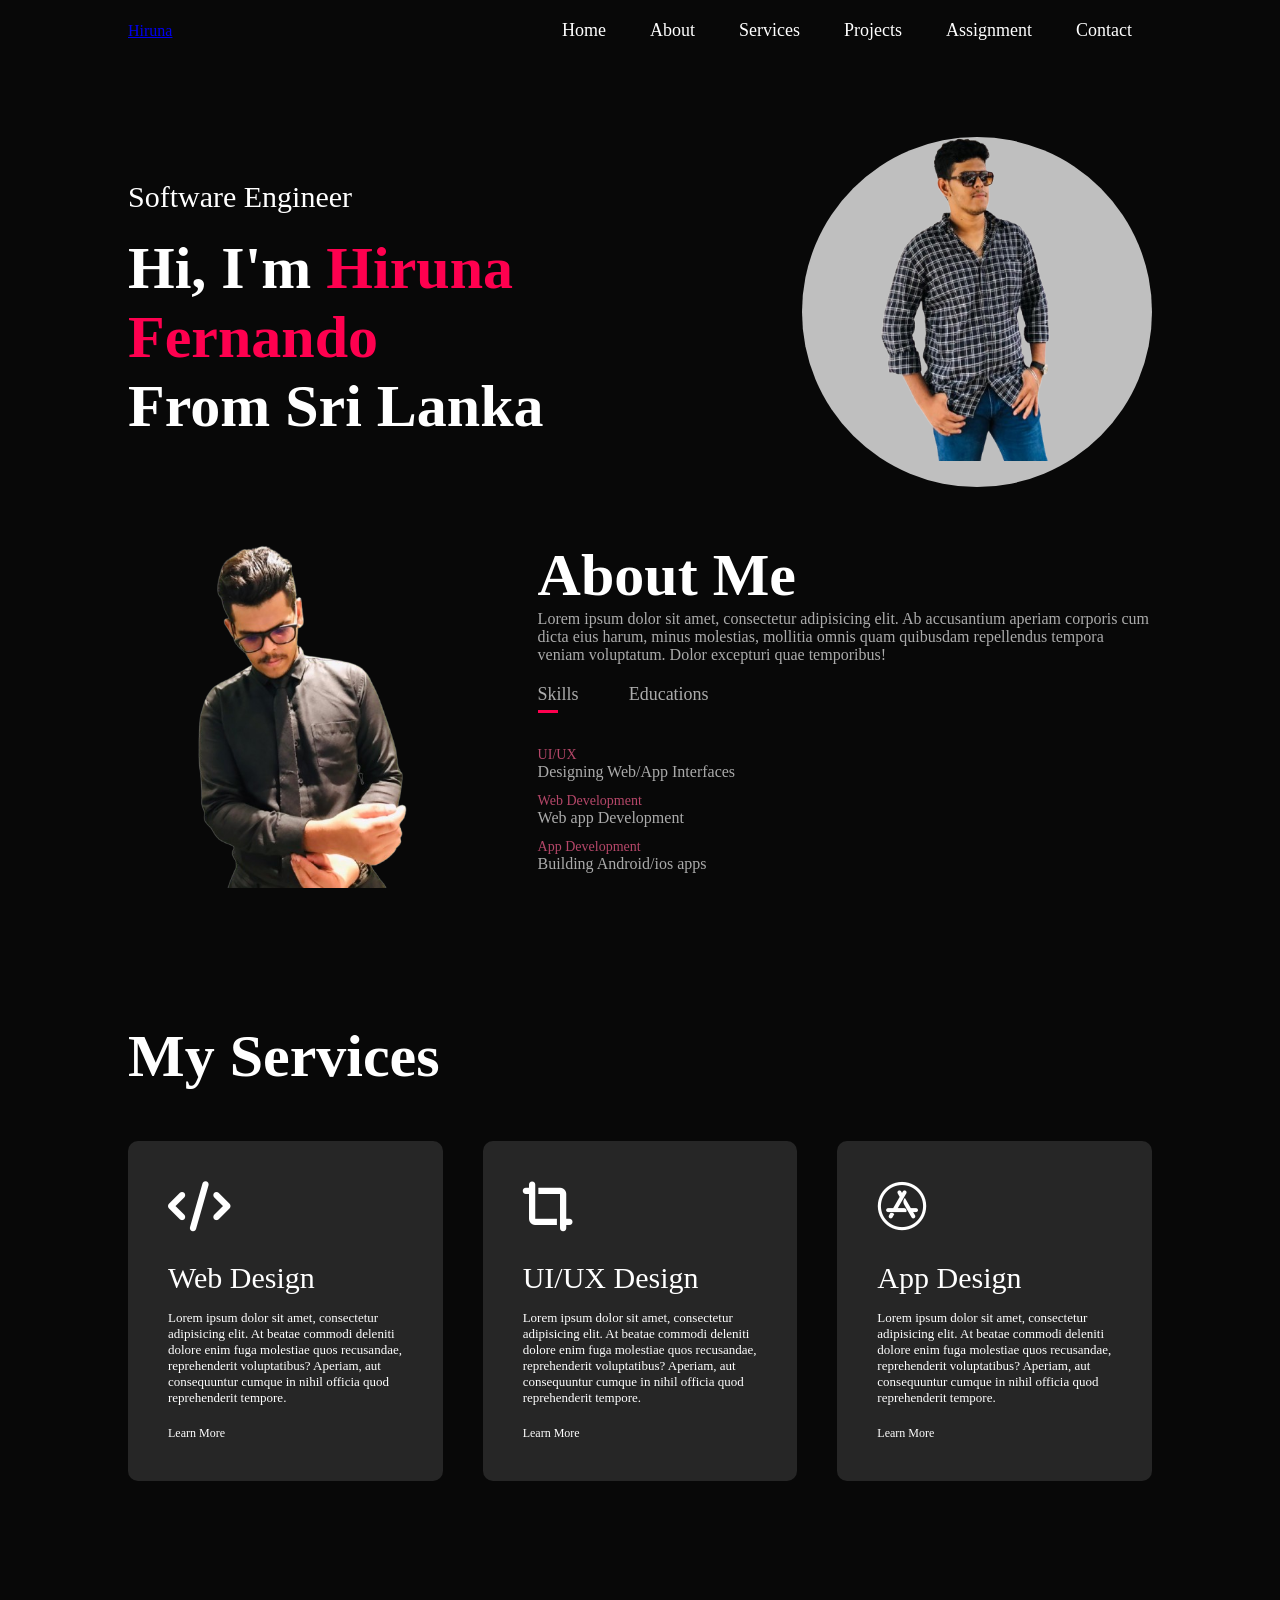
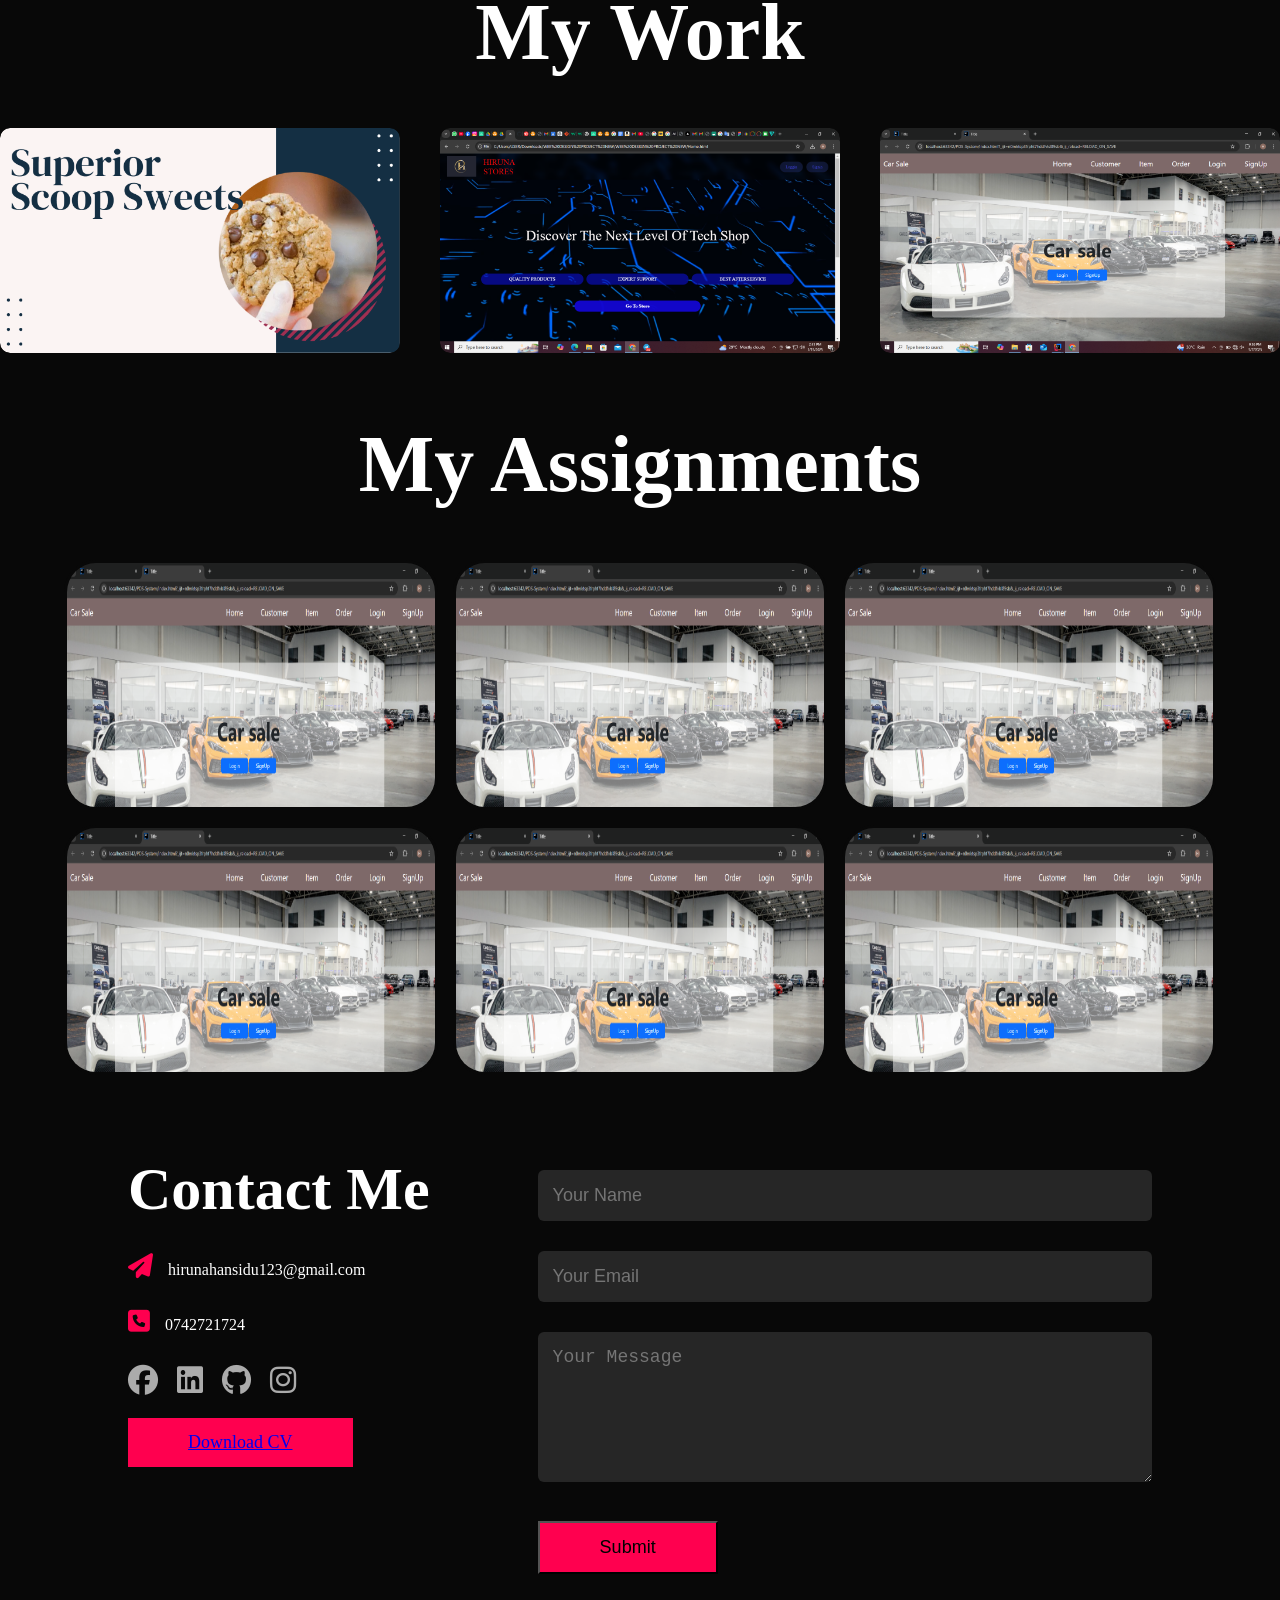
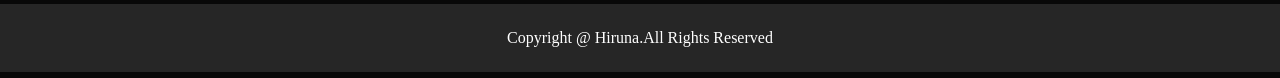
==== index/index.html @ a22409c9 "update and add new design" ====
<!DOCTYPE html>
<html lang="en">
<head>
    <meta charset="UTF-8">
    <title>Title</title>
    <link rel="stylesheet" href="../style/index.css">
    <link rel="stylesheet" href="../assest/fontawesome/css/all.css">
</head>
<body>
<div id="header">
    <div class="container">
        <nav>
            <a href="#" class="logo">Hiruna</a>
            <ul id="sidemenu">
                <li><a href="#header">Home</a></li>
                <li><a href="#about">About</a></li>
                <li><a href="#services">Services</a></li>
                <li><a href="#project">Projects</a></li>
                <li><a href="#assignment">Assignment</a></li>
                <li><a href="#contact">Contact</a></li>
                <i class="fa-solid fa-xmark" onclick="closemenu()"></i>
            </ul>
            <i class="fa-solid fa-bars" onclick="openmenu()"></i>
        </nav>
        <div class="row">
            <div class="header-col-1">
                <div class="header-text">
                    <p>Software Engineer</p>
                    <h1>Hi, I'm <span>Hiruna Fernando</span><br>From Sri Lanka</h1>
                </div>
            </div>
            <div>
                <div class="header-col-2">
                    <img src="../assest/Home%20Photo.png" alt="home">
                </div>
            </div>
        </div>

    </div>
</div>


<!--About Section-->

<div id="about">
    <div class="container">
        <div class="row">
            <div class="about-col-1">
                <img src="../assest/About%20Photo.png" alt="">
            </div>
            <div class="about-col-2">
                <h1 class="sub-title">About Me</h1>
                <p>Lorem ipsum dolor sit amet, consectetur adipisicing elit.
                    Ab accusantium aperiam corporis cum dicta eius harum,
                    minus molestias, mollitia omnis quam quibusdam repellendus tempora veniam voluptatum.
                    Dolor excepturi quae temporibus!</p>


                <div class="tab-titles">
                    <p class="tab-links active-link" onclick="opentab('skills')">Skills</p>
                    <p class="tab-links" onclick="opentab('education')">Educations</p>
                </div>
                <div class="tab-contents active-tab" id="skills">
                    <ul>
                        <li><span>UI/UX</span><br>Designing Web/App Interfaces</li>
                        <li><span>Web Development</span><br>Web app Development</li>
                        <li><span>App Development</span><br>Building Android/ios apps</li>
                    </ul>
                </div>

                <div class="tab-contents" id="education">
                    <ul>
                        <li><span>2025 - current</span><br>Studying Graduate Diploma In Software Engineering @ IJSE</li>
                        <li><span>2019</span><br>GCE O/L Examination</li>
                        <li><span>2020</span><br>GCE O/L Examination</li>
                        <li><span>2021</span><br>English course</li>
                        <li><span>2022</span><br>ICT course</li>
                    </ul>
                </div>
            </div>
        </div>
    </div>
</div>

<!------Services------>

<div id="services">
    <div class="container">
        <h1 class="sub-title">My Services</h1>
        <div class="services-list">
            <div>
                <i class="fa-solid fa-code"></i>
                <h2>Web Design</h2>
                <p>Lorem ipsum dolor sit amet, consectetur adipisicing elit.
                    At beatae commodi deleniti dolore enim fuga molestiae quos recusandae, reprehenderit voluptatibus? Aperiam, aut consequuntur cumque in nihil officia quod reprehenderit tempore.
                </p>
                <a href="#">Learn More</a>
            </div>

            <div>
                <i class="fa-solid fa-crop-simple"></i>
                <h2>UI/UX Design</h2>
                <p>Lorem ipsum dolor sit amet, consectetur adipisicing elit.
                    At beatae commodi deleniti dolore enim fuga molestiae quos recusandae, reprehenderit voluptatibus? Aperiam, aut consequuntur cumque in nihil officia quod reprehenderit tempore.
                </p>
                <a href="#">Learn More</a>
            </div>

            <div>
                <i class="fa-brands fa-app-store"></i>
                <h2>App Design</h2>
                <p>Lorem ipsum dolor sit amet, consectetur adipisicing elit.
                    At beatae commodi deleniti dolore enim fuga molestiae quos recusandae, reprehenderit voluptatibus? Aperiam, aut consequuntur cumque in nihil officia quod reprehenderit tempore.
                </p>
                <a href="#">Learn More</a>
            </div>
        </div>
    </div>
</div>

<!-----Projects----->

<div id="project">
    <div>
        <h1 class="sub-title">My Work</h1>
        <div class="work-list">
            <div class="work">
                <img src="../assest/Screenshot%20(38)%20-%20Copy.png" alt="">
                <div class="layer">
                    <h3>Social Media App</h3>
                    <p>Lorem ipsum dolor sit amet, consectetur adipisicing elit.
                        Aut ducimus nisi porro recusandae repudiandae?
                    </p>
                    <a href="#"><i class="fa-solid fa-arrow-up-right-from-square"></i></a>
                </div>
            </div>

            <div class="work">
                <img src="../assest/Screenshot%20(21).png" alt="">
                <div class="layer">
                    <h3>Social Media App</h3>
                    <p>Lorem ipsum dolor sit amet, consectetur adipisicing elit.
                        Aut ducimus nisi porro recusandae repudiandae?
                    </p>
                    <a href="#"><i class="fa-solid fa-arrow-up-right-from-square"></i></a>
                </div>
            </div>

            <div class="work">
                <img src="../assest/Screenshot%20(139).png" alt="">
                <div class="layer">
                    <h3>Social Media App</h3>
                    <p>Lorem ipsum dolor sit amet, consectetur adipisicing elit.
                        Aut ducimus nisi porro recusandae repudiandae?
                    </p>
                    <a href="#"><i class="fa-solid fa-arrow-up-right-from-square"></i></a>
                </div>
            </div>

            <!--            <div class="work">-->
            <!--                <img src="images/work 3.png" alt="">-->
            <!--                <div class="layer">-->
            <!--                    <h3>Social Media App</h3>-->
            <!--                    <p>Lorem ipsum dolor sit amet, consectetur adipisicing elit.-->
            <!--                        Aut ducimus nisi porro recusandae repudiandae?-->
            <!--                        Dolorem eligendi illo magnam nulla provident quasi quis reiciendis velit? Aperiam incidunt quaerat quis quod vel.-->
            <!--                    </p>-->
            <!--                    <a href="#"><i class="fa-solid fa-arrow-up-right-from-square"></i></a>-->
            <!--                </div>-->
            <!--            </div>-->

            <!--            <div class="work">-->
            <!--                <img src="images/work 3.png" alt="">-->
            <!--                <div class="layer">-->
            <!--                    <h3>Social Media App</h3>-->
            <!--                    <p>Lorem ipsum dolor sit amet, consectetur adipisicing elit.-->
            <!--                        Aut ducimus nisi porro recusandae repudiandae?-->
            <!--                        Dolorem eligendi illo magnam nulla provident quasi quis reiciendis velit? Aperiam incidunt quaerat quis quod vel.-->
            <!--                    </p>-->
            <!--                    <a href="#"><i class="fa-solid fa-arrow-up-right-from-square"></i></a>-->
            <!--                </div>-->
            <!--            </div>-->

            <!--            <div class="work">-->
            <!--                <img src="" alt="">-->
            <!--                <div class="layer">-->
            <!--                    <h3>Social Media App</h3>-->
            <!--                    <p>Lorem ipsum dolor sit amet, consectetur adipisicing elit.-->
            <!--                        Aut ducimus nisi porro recusandae repudiandae?-->
            <!--                        Dolorem eligendi illo magnam nulla provident quasi quis reiciendis velit? Aperiam incidunt quaerat quis quod vel.-->
            <!--                    </p>-->
            <!--                    <a href="#"><i class="fa-solid fa-arrow-up-right-from-square"></i></a>-->
            <!--                </div>-->
            <!--            </div>-->
        </div>
    </div>
</div>

<!-----Assignment----->

<section class="assignment" id="assignment">
    <h1 class="heading">My <span>Assignments</span></h1>

    <div class="assignment-container">
        <div class="box">
            <div class="img">
                <img src="../assest/Screenshot%20(139).png" alt="">
            </div>
            <div class="content">
                <h2>Assignment 01</h2>
                <a href="#">View</a>
            </div>
        </div>
        <div class="box">
            <div class="img">
                <img src="../assest/Screenshot%20(139).png" alt="">
            </div>
            <div class="content">
                <h2>Assignment 02</h2>
                <a href="#">View</a>
            </div>
        </div>
        <div class="box">
            <div class="img">
                <img src="../assest/Screenshot%20(139).png" alt="">
            </div>
            <div class="content">
                <h2>Assignment 03</h2>
                <a href="#">View</a>
            </div>
        </div>

        <div class="box">
            <div class="img">
                <img src="../assest/Screenshot%20(139).png" alt="">
            </div>
            <div class="content">
                <h2>Assignment 04</h2>
                <a href="#">View</a>
            </div>
        </div>


        <div class="box">
            <div class="img">
                <img src="../assest/Screenshot%20(139).png" alt="">
            </div>
            <div class="content">
                <h2>Assignment 05</h2>
                <a href="#">View</a>
            </div>
        </div>

        <div class="box">
            <div class="img">
                <img src="../assest/Screenshot%20(139).png" alt="">
            </div>
            <div class="content">
                <h2>Assignment 06</h2>
                <a href="#">View</a>
            </div>
        </div>
    </div>
</section>

<!-----Contact---->

<div id="contact">
    <div class="container">
        <div class="row">
            <div class="contact-left">
                <h1 class="sub-title">Contact Me</h1>
                <p><i class="fa-solid fa-paper-plane"></i>hirunahansidu123@gmail.com</p>
                <p><i class="fa-solid fa-square-phone"></i>0742721724</p>
                <div class="social-icons">
                    <a href="https://facebook.com/"><i class="fa-brands fa-facebook"></i></a>
                    <a href="https://www.linkedin.com/in/hiruna-fernando-152ba5325/"><i class="fa-brands fa-linkedin"></i></a>
                    <a href="https://github.com/Hiruna2002"><i class="fa-brands fa-github"></i></a>
                    <a href=""><i class="fa-brands fa-instagram"></i></a>
                </div>
                <a href="../assest/Blue%20Simple%20Professional%20CV%20Resume.pdf" download class="btn btn2">Download CV</a>
            </div>
            <div class="contact-right">
                <form>
                    <input type="text" name="Name" placeholder="Your Name" required>
                    <input type="email" name="Email" placeholder="Your Email" required>
                    <textarea name="Message" rows="6" placeholder="Your Message"></textarea>
                    <button type="submit" class="btn btn2">Submit</button>
                </form>
            </div>
        </div>
    </div>
    <div class="copyright">
        <p>Copyright @ Hiruna.All Rights Reserved</p>
    </div>
</div>

<script>
    var tablinks = document.getElementsByClassName("tab-links");
    var tabcontents = document.getElementsByClassName("tab-contents");

    function  opentab(tabname){
        for (tablink of tablinks){
            tablink.classList.remove("active-link");
        }
        for (tabcontent of tabcontents){
            tabcontent.classList.remove("active-tab");
        }
        event.currentTarget.classList.add("active-link");
        document.getElementById(tabname).classList.add("active-tab");

    }
</script>

<script>
    var sidemeu = document.getElementById("sidemenu");

    function openmenu(){
        sidemeu.style.right = "0";
    }

    function closemenu(){
        sidemeu.style.right = "-200px";
    }
</script>
</body>
</html>
---- style/index.css ----
*{
    margin: 0;
    padding: 0;
    box-sizing: border-box;
}

html{
    scroll-behavior: smooth;
}

body{
    background: #080808;
    color: #ffffff;
    overflow-x: hidden;
}

.container{
    padding: 10px 10%;
}

nav{
    display: flex;
    align-items: center;
    justify-content: space-between;
    flex-wrap: wrap;
}

.logo{
    width: 140px;
    cursor: pointer;
}

nav ul li{
    display: inline-block;
    list-style: none;
    margin: 10px 20px;
}

nav ul li a{
    color: white;
    text-decoration: none;
    font-size: 18px;
    cursor: pointer;
    position: relative;
}

nav ul li a::after{
    content: '';
    width: 0;
    height: 3px;
    background: #ff004f;
    position: absolute;
    left: 0;
    bottom: -6px;
    transition: 0.5s;
}

nav ul li a:hover::after{
    width: 100%;
}

.header-text{
    margin-top: 20%;
    font-size: 30px;
}

.header-text h1{
    font-size: 60px;
    margin-top: 20px;
}

.header-text h1 span{
    color: #ff004f;
}

.header-col-1{
    flex-basis: 63%;
}

.header-col-2{
    position: relative;
    top: 22%;
    width: 350px;
    height: 350px;
    background-color: rgba(255, 255, 255, 0.74);
    border-radius: 100%;
    flex-basis: 35%;
}

.header-col-2 img{
    position: relative;
    left: 8%;
    width: 90%;
    border-radius: 15px;
}


/*About Section*/

#about{
    padding: 80px 0;
    color: #ababab;
}

.row{
    display: flex;
    justify-content: space-between;
    flex-wrap: wrap;
}

.about-col-1{
    flex-basis: 35%;
}

.about-col-1 img{
    width: 80%;
    border-radius: 15px;
}

.about-col-2{
    flex-basis: 60%;
}

.sub-title{
    font-size: 60px;
    font-weight: 600;
    color: #ffffff;
}

.tab-titles{
    display: flex;
    margin: 20px 0 40px;
}

.tab-links{
    margin-right: 50px;
    font-size: 18px;
    font-weight: 500;
    cursor: pointer;
    position: relative;
}

.tab-links::after{
    content: '';
    width: 0;
    height: 3px;
    background: #ff004f;
    position: absolute;
    left: 0;
    bottom: -8px;
    transition: 0.5s;
}

.tab-links.active-link::after{
    width: 50%;
}

.tab-contents ul li{
    list-style: none;
    margin: 10px 0;
}

.tab-contents ul li span{
    color: #b54769;
    font-size: 14px;
}

.tab-contents{
    display: none;
}

.tab-contents.active-tab{
    display: block;
}

/*Services section*/

#services{
    padding: 30px 0;
}

.services-list{
    display: grid;
    grid-template-columns: repeat(auto-fit,minmax(250px,1fr));
    grid-gap: 40px;
    margin-top: 50px;
}

.services-list div{
    background: #262626;
    padding: 40px;
    font-size: 13px;
    font-weight: 300;
    border-radius: 10px;
    transition: background 0.5s, transform 0.5s;
}

.services-list div i{
    font-size: 50px;
    margin-bottom: 30px;
}

.services-list div h2{
    font-size: 30px;
    font-weight: 500;
    margin-bottom: 15px;
}

.services-list div a{
    text-decoration: none;
    color: #ffffff;
    font-size: 12px;
    margin-top: 20px;
    display: inline-block;
}

.services-list div:hover{
    background: #ff004f;
    transform: translateY(-10px);
}


/*Projects section*/

#project{
    padding: 50px 0;
}

#project h1{
    margin: 1rem;
    text-align: center;
    font-size: 5rem;
}

.work-list{
    display: grid;
    grid-template-columns: repeat(auto-fit,minmax(250px,1fr));
    grid-gap: 40px;
    margin-top: 50px;
}

.work{
    border-radius: 10px;
    position: relative;
    overflow: hidden;
}

.work img{
    width: 100%;
    border-radius: 10px;
    display: block;
    transition: transform 0.5s;
}

.layer{
    width: 100%;
    height: 0;
    background: linear-gradient(rgba(0,0,0,0.6), #ff004f);
    border-radius: 10px;
    position: absolute;
    left: 0;
    bottom: 0;
    overflow: hidden;
    display: flex;
    align-items: center;
    justify-content: center;
    flex-direction: column;
    padding: 0 40px;
    text-align: center;
    font-size: 14px;
    transition: height 0.5s;
}

.layer h3{
    font-weight: 500;
    margin-bottom: 20px;
}

.layer a{
    margin-top: 20px;
    color: #ff004f;
    text-decoration: none;
    font-size: 18px;
    line-height: 60px;
    background: #ffffff;
    width: 60px;
    height: 60px;
    border-radius: 50%;
    text-align: center;
}

.work:hover img{
    transform: scale(1.1);
}

.work:hover .layer{
    height: 100%;
}


/*Assignment section*/


.assignment h1{
    margin: 1rem;
    text-align: center;
    font-size: 5rem;
}

.assignment-container{
    width: 90%;
    margin: 50px auto 0;
    display: grid;
    grid-template-columns: repeat(3,1fr);
    justify-content: center;
    grid-gap: 15px;
    border-radius:20%;
}

.box{
    height: 250px;
    position: relative;
    overflow: hidden;
    border-radius: 2rem;
    border: .2rem solid #080808;

}


.box .img{
    position: relative;
}

.box .img img{
    width: 100%;
    height: 310px;
    transform: scale(1);
    transition: transform 1s;
}

.box:hover .img img{
    transform: scale(1.2);
}

.box .content{
    position: absolute;
    width: 100%;
    height: 100%;
    top: 5%;
    bottom: 0;
    left: 0;
    background: linear-gradient(rgba(0,0,0,0.1),#080808);
    padding: 0 4rem;
    box-sizing: border-box;
    transform: scaleX(0);
    transition: transform 0.5s;
    display: flex;
    justify-content: center;
    align-items: center;
    flex-direction: column;
    text-align: center;
}

.box:hover .content{
    transform: scaleX(1);
}

.box .content h2{
    margin: 0 auto;
    color: black;
    font-size: 3em;
    text-align: center;
}

.box .content a {
    display: inline-flex;
    justify-content: center;
    align-items: center;
    width: 9rem;
    height: 3rem;
    background: #080808;
    border-radius: 20px;
    font-size: 18px;
    font-weight: bold;
    margin: .8rem 0 3rem;
    padding: 15px;
}

/*contact section*/

#contact{
    margin-top: 70px;
}

.contact-left{
    flex-basis: 35%;
}

.contact-right{
    flex-basis: 60%;
}

.contact-left p{
    margin-top: 30px;
}

.contact-left p i{
    color: #ff004f;
    margin-right: 15px;
    font-size: 25px;
}

.social-icons{
    margin-top: 30px;
}

.social-icons a{
    text-decoration: none;
    font-size: 30px;
    margin-right: 15px;
    color: #ababab;
    display: inline-block;
    transition: transform 0.5s;
}

.social-icons a:hover{
    color: #ff004f;
    transform: translateY(-8px);
}

.btn.btn2{
    display: inline-block;
    background: #ff004f;
    padding: 14px 60px;
    font-size: 18px;
    margin-top: 20px;
    cursor: pointer;
}

.contact-right form{
    width: 100%;
}

form input, form textarea{
    width: 100%;
    border: 0;
    outline: none;
    background: #262626;
    padding: 15px;
    margin: 15px 0;
    color: #ffffff;
    font-size: 18px;
    border-radius: 6px;
}

form .btn2{
    padding: 14px 60px;
    font-size: 18px;
    margin-top: 20px;
    cursor: pointer;
    background: #ff004f;
}

/*Footer*/

.copyright{
    width: 100%;
    text-align: center;
    padding: 25px 0;
    background: #262626;
    font-weight: 300;
    margin-top: 20px;
}

nav .fa-solid{
    display: none;
}

@media only screen and (max-width: 600px) {
    /*#header{*/
    /*    background-image: url("image/backgroundimage.png");*/
    /*}*/
    .header-text{
        margin-top: 100%;
        font-size: 16px;
    }
    .header-text h1{
        font-size: 30px;
    }

    nav .fa-solid{
        display: block;
        font-size: 25px;
    }

    nav ul{
        background: #ff004f;
        position: fixed;
        top: 0;
        right: -200px;
        width: 200px;
        height: 100vh;
        padding-top: 50px;
        z-index: 2;
        transition: right 0.5s;
    }

    nav ul li{
        display: block;
        margin: 25px;
    }

    nav ul .fa-solid{
        position: absolute;
        top: 25px;
        left: 25px;
        cursor: pointer;
    }

    .sub-title{
        font-size: 40px;
    }

    .about-col-1, .about-col-2{
        flex-basis: 100%;
    }

    .about-col-1{
        margin-bottom: 30px;
    }

    .about-col-2{
        font-size: 14px;
    }

    .tab-links{
        font-size: 16px;
        margin-right: 20px;
    }

    .contact-left, .contact-right{
        flex-basis: 100%;
    }
    .copyright{
        font-size: 14px;
    }
}
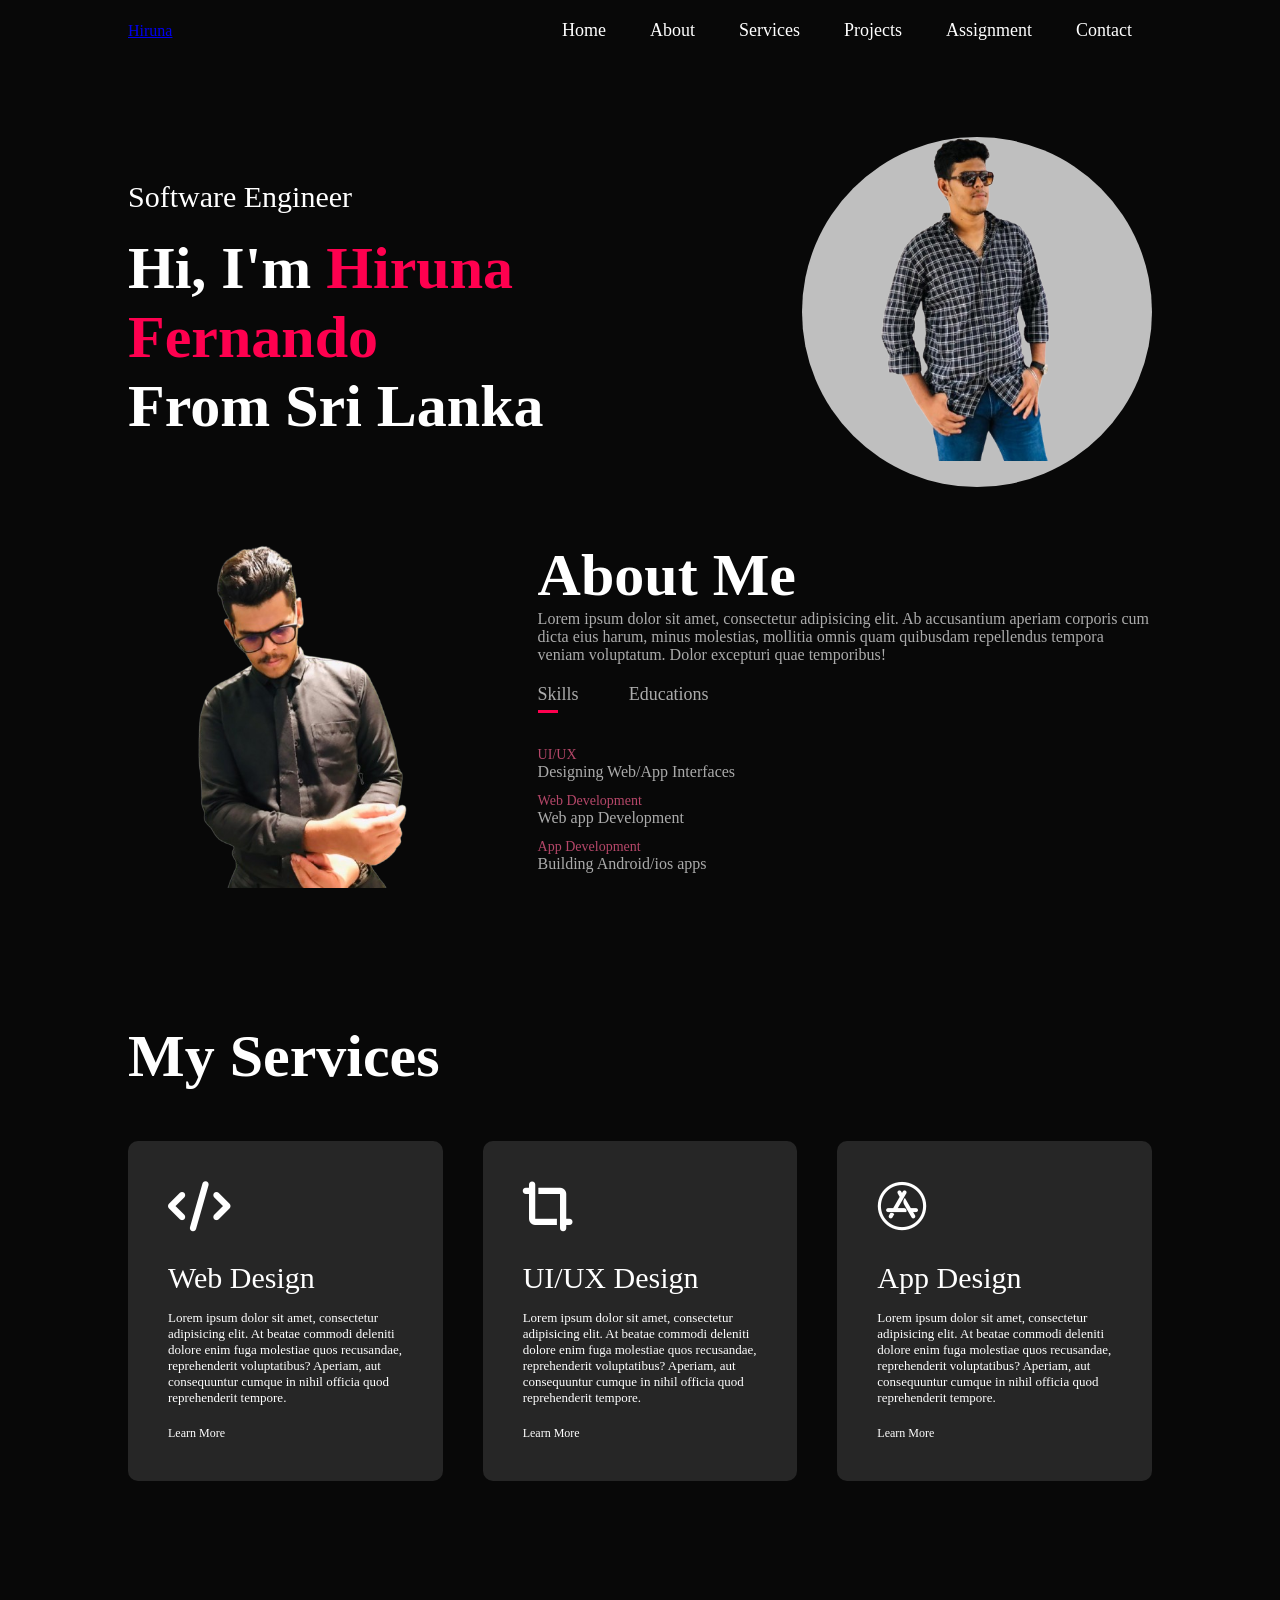
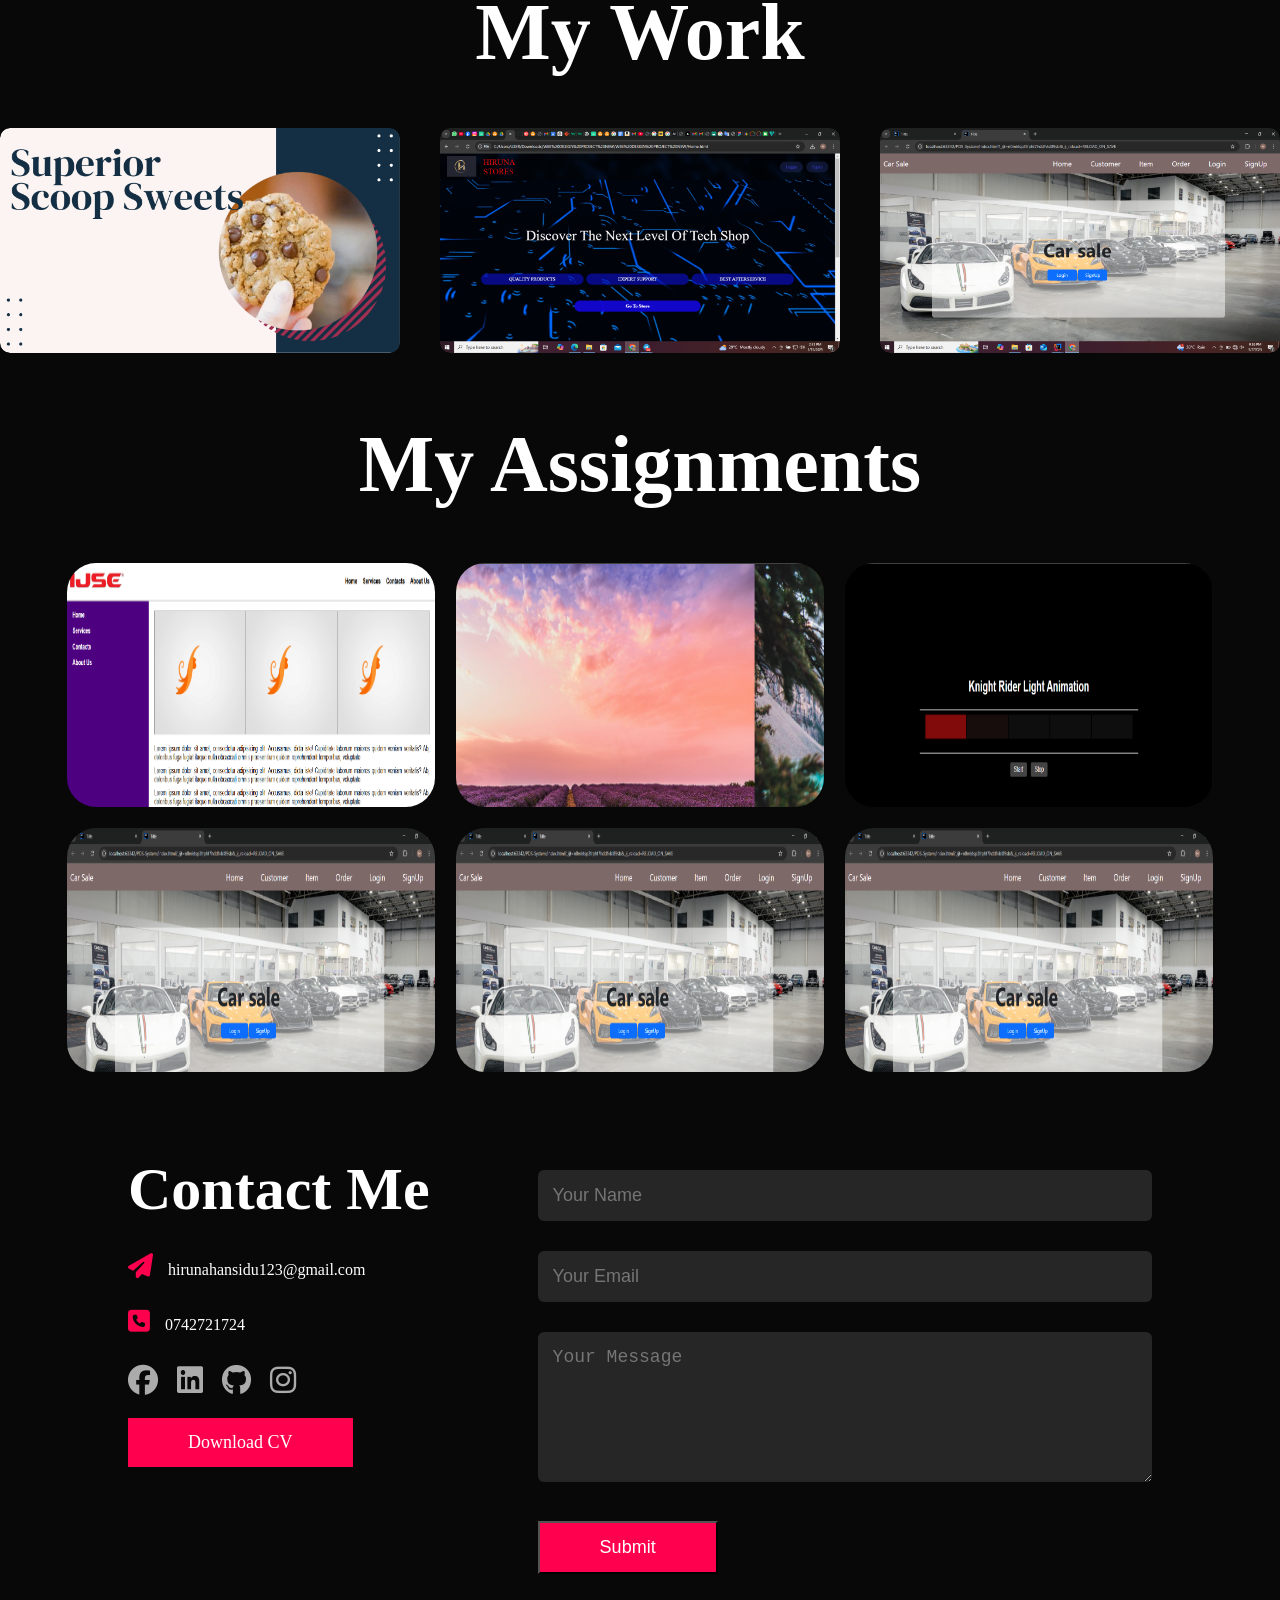
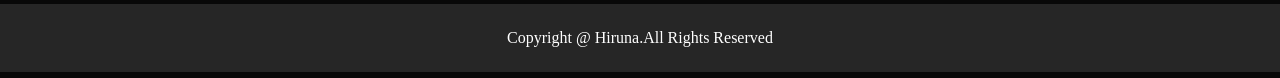
==== commit d4ec85a7: "decoration project" ====
--- a/index/index.html
+++ b/index/index.html
@@ -204,29 +204,29 @@
     <div class="assignment-container">
         <div class="box">
             <div class="img">
-                <img src="../assest/Screenshot%20(139).png" alt="">
+                <img src="../assest/Assignment%2001%20capture.PNG" alt="Assignment 01">
             </div>
             <div class="content">
                 <h2>Assignment 01</h2>
-                <a href="#">View</a>
-            </div>
-        </div>
-        <div class="box">
-            <div class="img">
-                <img src="../assest/Screenshot%20(139).png" alt="">
+                <a href="https://github.com/Hiruna2002/Assignment-03.git">View</a>
+            </div>
+        </div>
+        <div class="box">
+            <div class="img">
+                <img src="../assest/Assignment%2004%20capture.PNG" alt="Assignment 04">
             </div>
             <div class="content">
                 <h2>Assignment 02</h2>
-                <a href="#">View</a>
-            </div>
-        </div>
-        <div class="box">
-            <div class="img">
-                <img src="../assest/Screenshot%20(139).png" alt="">
-            </div>
-            <div class="content">
-                <h2>Assignment 03</h2>
-                <a href="#">View</a>
+                <a href="https://github.com/Hiruna2002/Internet-Technology-Assignment-04.git">View</a>
+            </div>
+        </div>
+        <div class="box">
+            <div class="img">
+                <img src="../assest/knight%20rider%20light%20animation.PNG" alt="Knight Rider Light">
+            </div>
+            <div class="content">
+                <h2 class="assignment-03-text-edit">Assignment 03</h2>
+                <a href="https://github.com/Hiruna2002/Assignment-09-Final.git">View</a>
             </div>
         </div>
 
--- a/style/index.css
+++ b/style/index.css
@@ -386,6 +386,10 @@
     padding: 15px;
 }
 
+.assignment-03-text-edit{
+    background-color: white;
+}
+
 /*contact section*/
 
 #contact{
@@ -435,6 +439,8 @@
     font-size: 18px;
     margin-top: 20px;
     cursor: pointer;
+    text-decoration: none;
+    color: white;
 }
 
 .contact-right form{
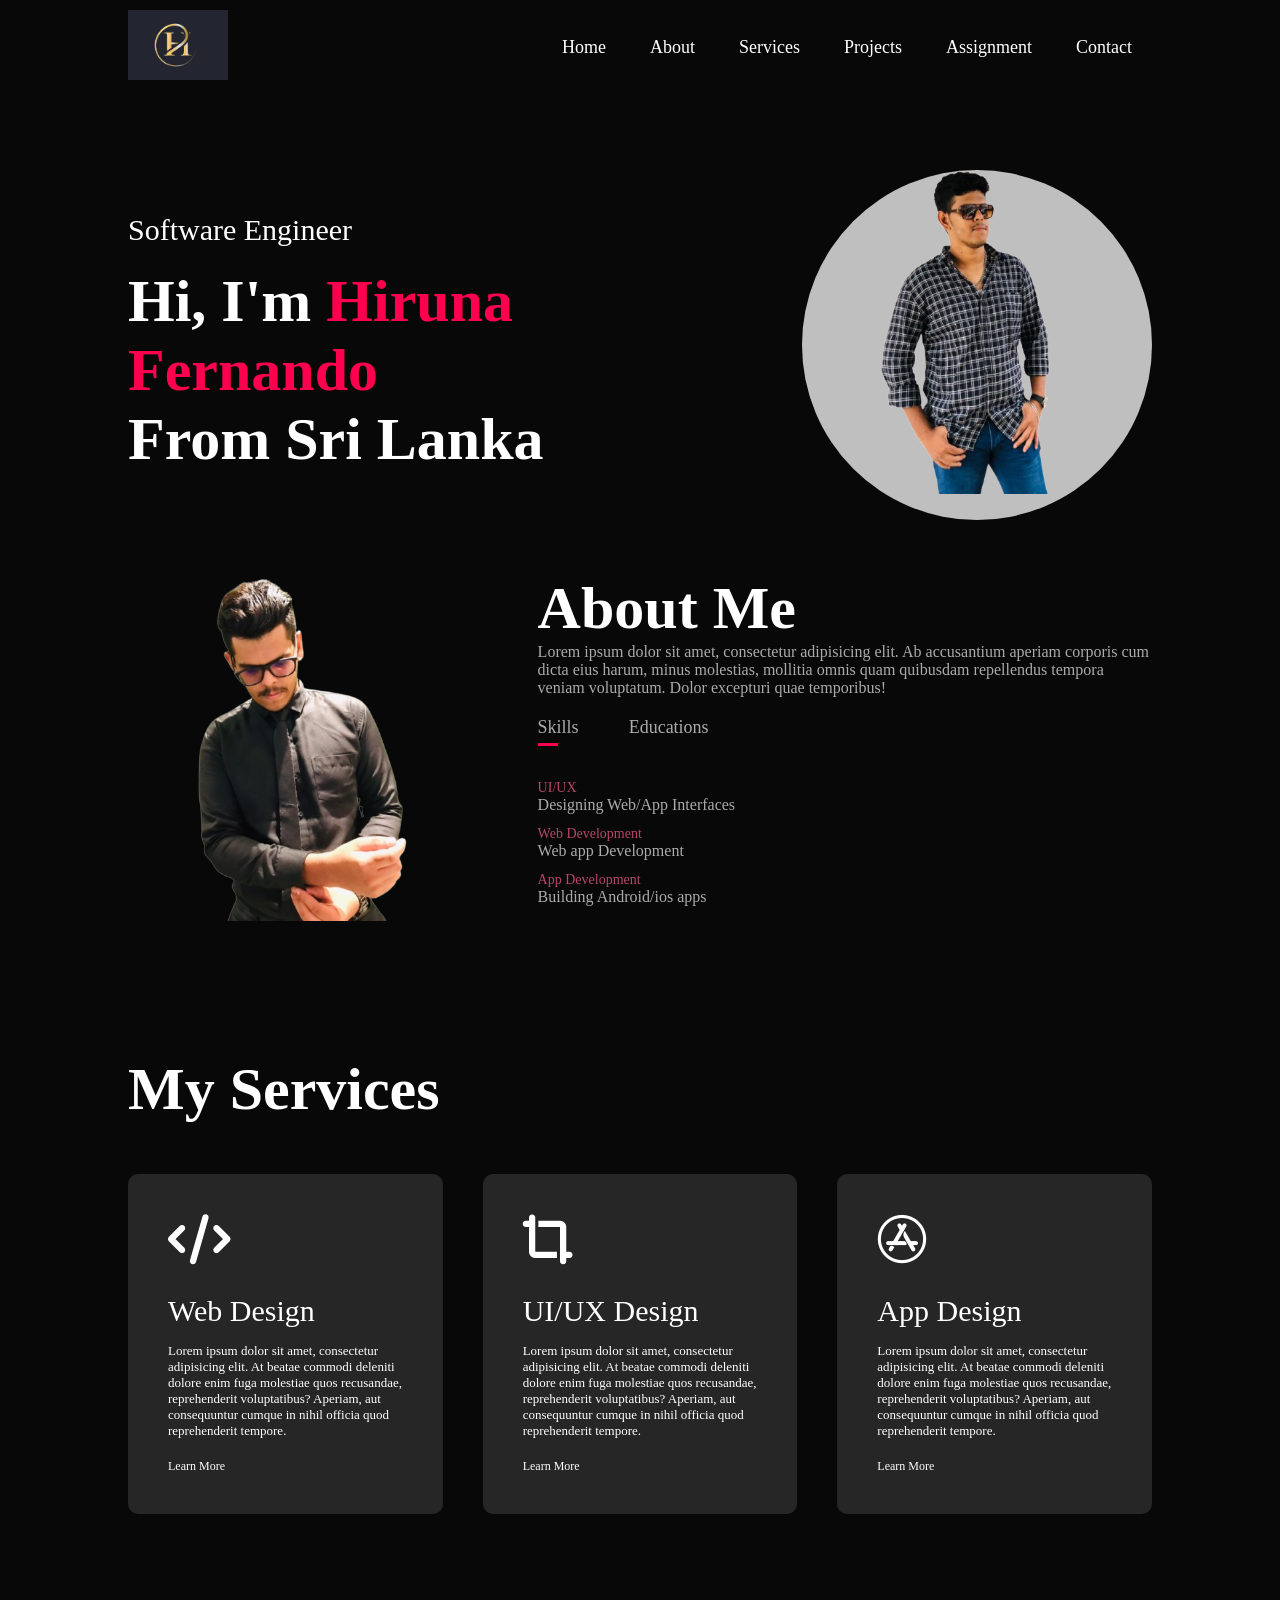
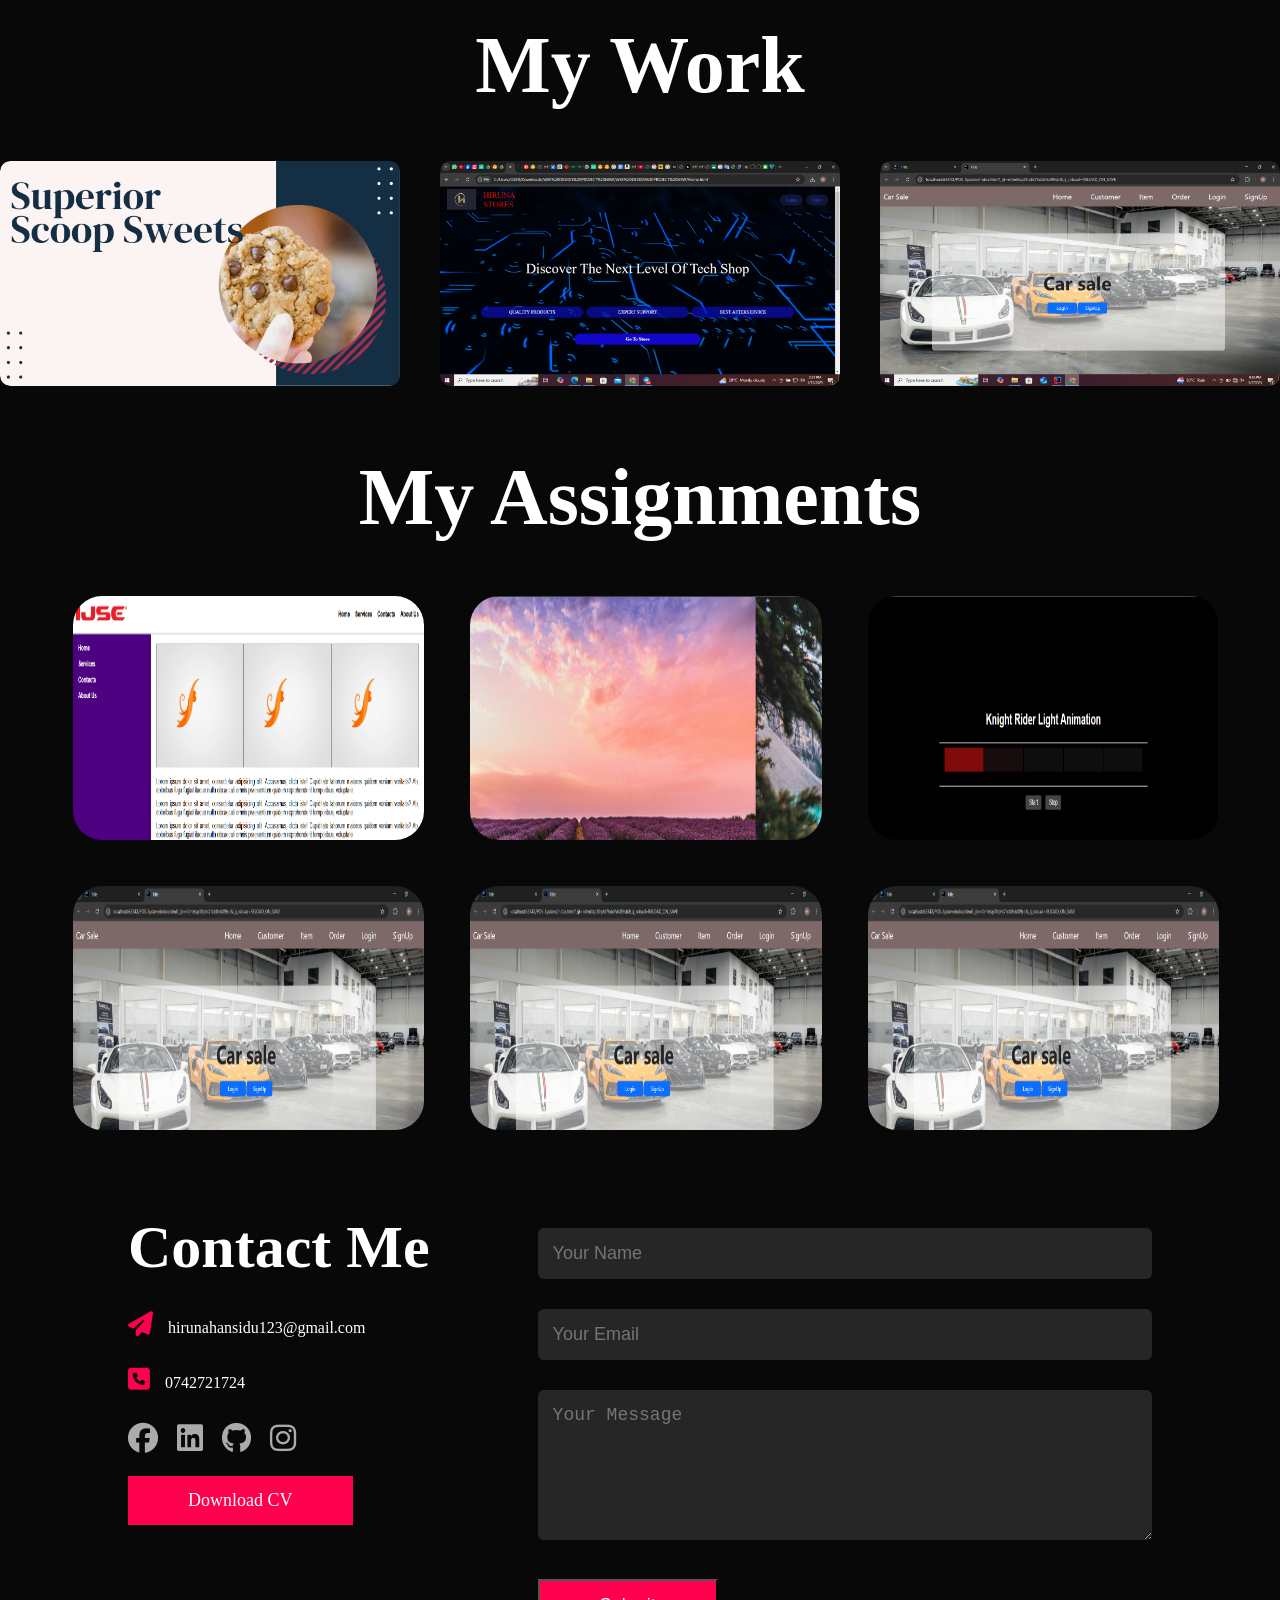
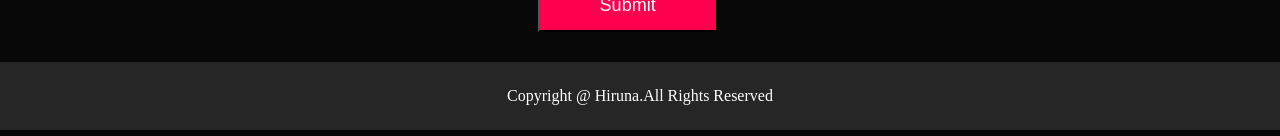
==== commit 7e4ac22c: "edit responsive 1 and added" ====
--- a/index/index.html
+++ b/index/index.html
@@ -7,10 +7,11 @@
     <link rel="stylesheet" href="../assest/fontawesome/css/all.css">
 </head>
 <body>
+
 <div id="header">
     <div class="container">
         <nav>
-            <a href="#" class="logo">Hiruna</a>
+            <a href="#" ><img src="../assest/H%20Logo.jpg"class="logo"></a>
             <ul id="sidemenu">
                 <li><a href="#header">Home</a></li>
                 <li><a href="#about">About</a></li>
@@ -39,7 +40,6 @@
     </div>
 </div>
 
-
 <!--About Section-->
 
 <div id="about">
--- a/style/index.css
+++ b/style/index.css
@@ -26,7 +26,7 @@
 }
 
 .logo{
-    width: 140px;
+    width: 100px;
     cursor: pointer;
 }
 
@@ -309,15 +309,23 @@
 
 .assignment-container{
     width: 90%;
-    margin: 50px auto 0;
+    /*margin: 50px auto 0;*/
     display: grid;
-    grid-template-columns: repeat(3,1fr);
+    grid-template-columns: repeat(auto-fit,minmax(350px,1fr));
+    /*grid-template-columns: repeat(3,1fr);*/
     justify-content: center;
-    grid-gap: 15px;
+    grid-gap: 40px;
     border-radius:20%;
+    margin-top: 50px;
+    margin-left: 70px;
 }
 
 .box{
+    /*display: grid;*/
+    /*grid-template-columns: repeat(auto-fit,minmax(250px,1fr));*/
+    /*grid-gap: 40px;*/
+    /*margin-top: 50px;*/
+
     height: 250px;
     position: relative;
     overflow: hidden;
@@ -325,7 +333,6 @@
     border: .2rem solid #080808;
 
 }
-
 
 .box .img{
     position: relative;
@@ -482,18 +489,7 @@
     display: none;
 }
 
-@media only screen and (max-width: 600px) {
-    /*#header{*/
-    /*    background-image: url("image/backgroundimage.png");*/
-    /*}*/
-    .header-text{
-        margin-top: 100%;
-        font-size: 16px;
-    }
-    .header-text h1{
-        font-size: 30px;
-    }
-
+@media all and (max-width: 425px) {
     nav .fa-solid{
         display: block;
         font-size: 25px;
@@ -512,8 +508,7 @@
     }
 
     nav ul li{
-        display: block;
-        margin: 25px;
+        display: none;
     }
 
     nav ul .fa-solid{
@@ -523,12 +518,103 @@
         cursor: pointer;
     }
 
+    .header-text{
+        margin-top: 30%;
+        font-size: 15px;
+    }
+
+    .header-text h1{
+        font-size: 25px;
+    }
+}
+
+@media all and (max-width: 768px){
+
+    .header-text{
+        margin-top: 30%;
+        font-size: 20px;
+    }
+
+    .header-text h1{
+        font-size: 35px;
+    }
+
+    nav .fa-solid{
+        display: block;
+        font-size: 25px;
+    }
+
+    nav ul{
+        background: #ff004f;
+        position: fixed;
+        top: 0;
+        right: -200px;
+        width: 200px;
+        height: 100vh;
+        padding-top: 50px;
+        z-index: 2;
+        transition: right 0.5s;
+    }
+
+    nav ul li{
+        display: none;
+        /*margin: 25px;*/
+    }
+
+    nav ul .fa-solid{
+        position: absolute;
+        top: 25px;
+        left: 25px;
+        cursor: pointer;
+    }
+
+    .header-col-1{
+        flex-basis: 65%;
+    }
+
+    .header-col-2{
+        position: relative;
+        left: 10%;
+        top: 30%;
+        width: 200px;
+        height: 200px;
+        background-color: rgba(255, 255, 255, 0.74);
+        border-radius: 100%;
+        flex-basis: 35%;
+    }
+
+    .header-col-2 img{
+        position: relative;
+        left: 8%;
+        width: 90%;
+        border-radius: 15px;
+    }
+
     .sub-title{
-        font-size: 40px;
-    }
-
-    .about-col-1, .about-col-2{
-        flex-basis: 100%;
+        font-size: 35px;
+    }
+
+    /*********************************************************/
+    .services-list div{
+        display: grid;
+        grid-template-columns: repeat(auto-fit,minmax(300px,1fr));
+    }
+    /*********************************************************/
+
+    .assignment h1{
+        font-size: 35px;
+    }
+
+    #project h1{
+        font-size: 35px;
+    }
+
+    .about-col-1{
+        flex-basis: 30%
+    }
+
+    .about-col-2{
+        flex-basis: 70%;
     }
 
     .about-col-1{
@@ -547,7 +633,61 @@
     .contact-left, .contact-right{
         flex-basis: 100%;
     }
+
     .copyright{
         font-size: 14px;
     }
+
+    .assignment-container{
+        display: grid;
+        grid-template-columns: repeat(auto-fit,minmax(200px,1fr));
+        margin-left: 40px;
+    }
+
+    .assignment-container h2{
+        position: relative;
+        left: -30px;
+    }
+
+    .work-list{
+        margin-left: 50px;
+        margin-right: 50px;
+    }
+}
+
+@media all and (max-width: 1024px){
+
+    .assignment-container{
+        margin-left: 50px;
+    }
+
+    nav .fa-solid{
+        display: block;
+        font-size: 25px;
+    }
+
+    .header-col-1{
+        flex-basis: 55%;
+    }
+
+    .header-col-2{
+        position: relative;
+        top: 8%;
+        width: 290px;
+        height: 290px;
+        background-color: rgba(255, 255, 255, 0.74);
+        border-radius: 100%;
+        flex-basis: 45%;
+    }
+
+    .header-text h1{
+        font-size: 41px;
+    }
+
+    .header-col-2 img{
+        position: relative;
+        left: 8%;
+        width: 90%;
+        border-radius: 15px;
+    }
 }
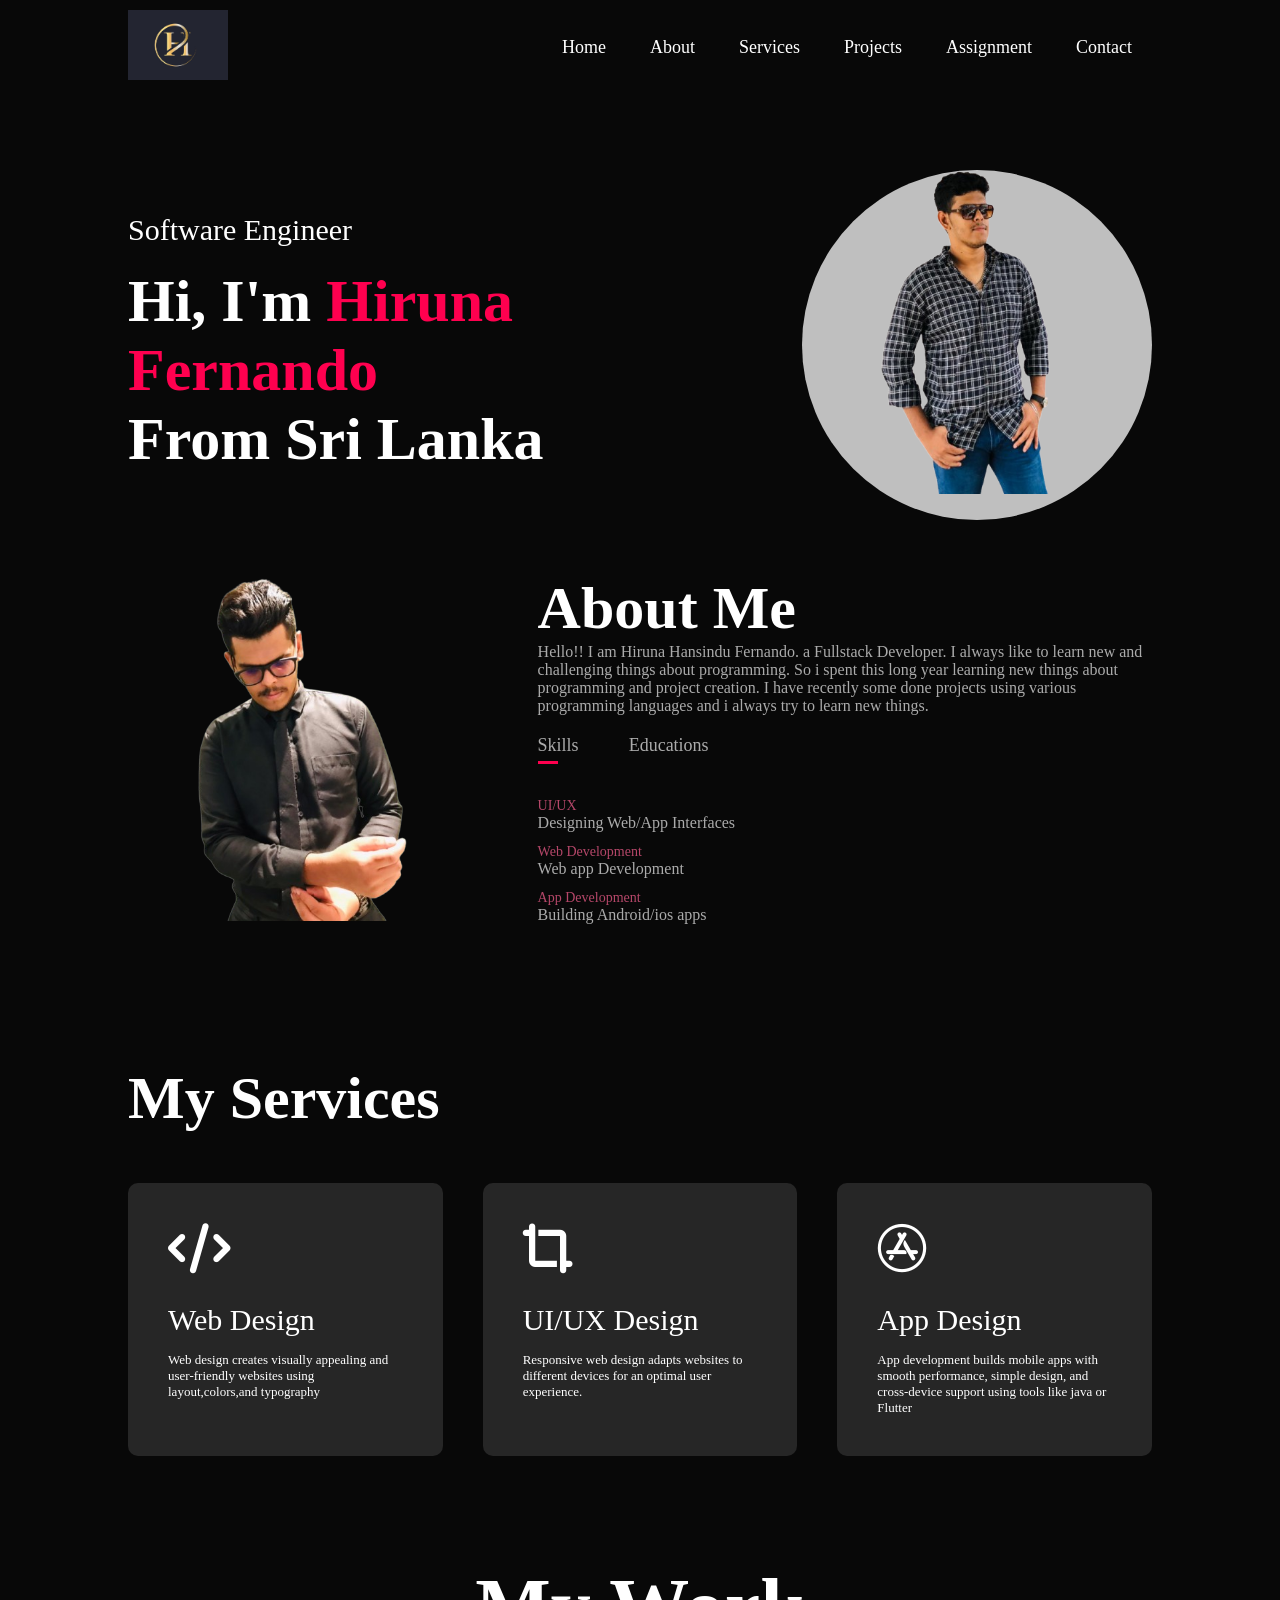
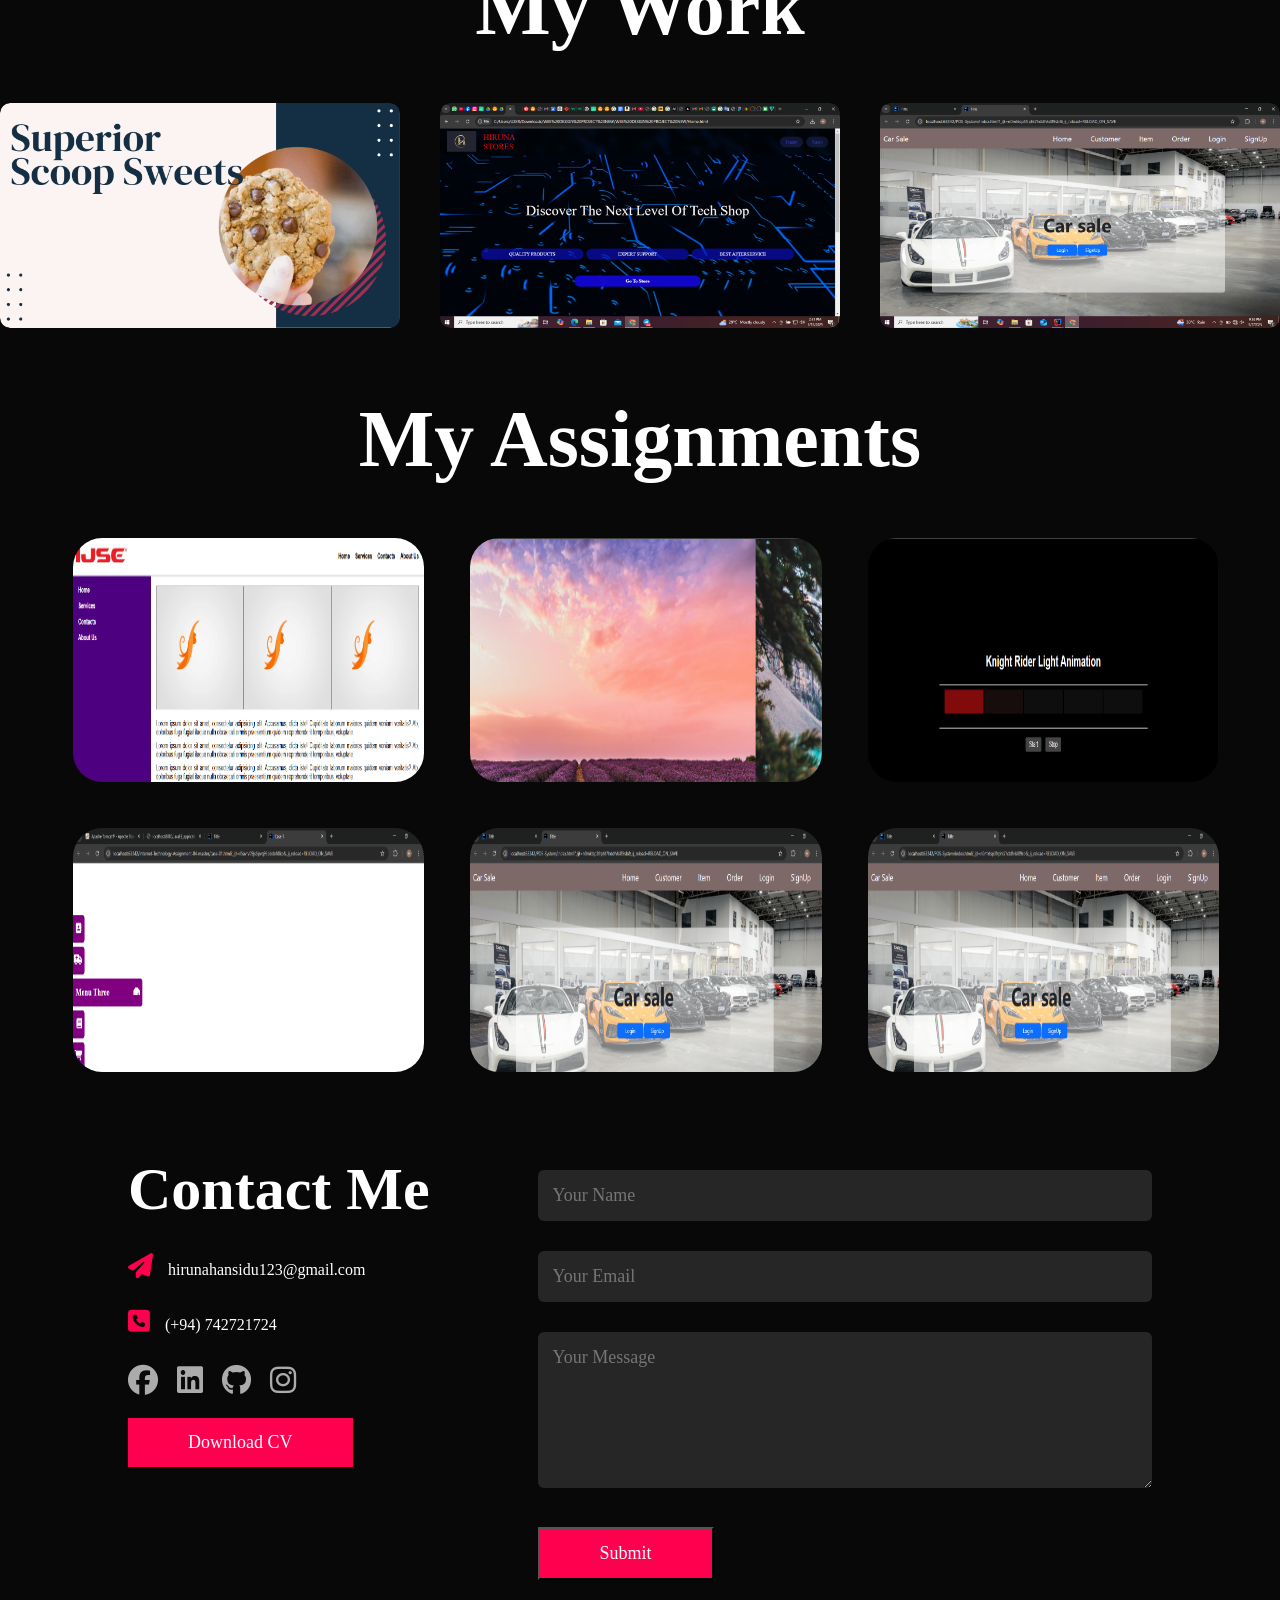
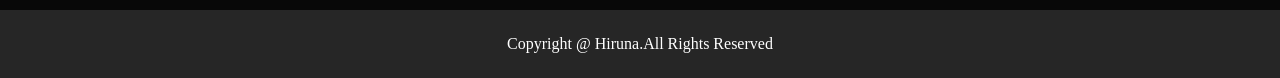
==== commit 9637d3e3: "Update profile part 1" ====
--- a/index/index.html
+++ b/index/index.html
@@ -50,10 +50,10 @@
             </div>
             <div class="about-col-2">
                 <h1 class="sub-title">About Me</h1>
-                <p>Lorem ipsum dolor sit amet, consectetur adipisicing elit.
-                    Ab accusantium aperiam corporis cum dicta eius harum,
-                    minus molestias, mollitia omnis quam quibusdam repellendus tempora veniam voluptatum.
-                    Dolor excepturi quae temporibus!</p>
+                <p>Hello!! I am Hiruna Hansindu Fernando. a Fullstack Developer. I always like to learn new and
+                    challenging things about programming. So i spent this long year learning new things about
+                    programming and project creation. I have recently some done projects using various programming
+                    languages and i always try to learn new things.</p>
 
 
                 <div class="tab-titles">
@@ -70,11 +70,12 @@
 
                 <div class="tab-contents" id="education">
                     <ul>
-                        <li><span>2025 - current</span><br>Studying Graduate Diploma In Software Engineering @ IJSE</li>
-                        <li><span>2019</span><br>GCE O/L Examination</li>
-                        <li><span>2020</span><br>GCE O/L Examination</li>
-                        <li><span>2021</span><br>English course</li>
-                        <li><span>2022</span><br>ICT course</li>
+                        <li><span>2024 - current</span><br>Studying Graduate Diploma In Software Engineering @ IJSE</li>
+                        <li><span>2023</span><br>ICT Technician 6 Month Job Training at Ceylon Electricity Board(CEB) Dehiwala </li>
+                        <li><span>2022</span><br>Complete ICT NVQ Level 4</li>
+                        <li><span>2021(2022)</span><br>GCE A/L Examination</li>
+                        <li><span>2019</span><br>English and ICT Diploma</li>
+                        <li><span>2018</span><br>GCE O/L Examination</li>
                     </ul>
                 </div>
             </div>
@@ -91,28 +92,21 @@
             <div>
                 <i class="fa-solid fa-code"></i>
                 <h2>Web Design</h2>
-                <p>Lorem ipsum dolor sit amet, consectetur adipisicing elit.
-                    At beatae commodi deleniti dolore enim fuga molestiae quos recusandae, reprehenderit voluptatibus? Aperiam, aut consequuntur cumque in nihil officia quod reprehenderit tempore.
-                </p>
-                <a href="#">Learn More</a>
+                <p>Web design creates visually appealing and user-friendly websites
+                    using layout,colors,and typography </p>
             </div>
 
             <div>
                 <i class="fa-solid fa-crop-simple"></i>
                 <h2>UI/UX Design</h2>
-                <p>Lorem ipsum dolor sit amet, consectetur adipisicing elit.
-                    At beatae commodi deleniti dolore enim fuga molestiae quos recusandae, reprehenderit voluptatibus? Aperiam, aut consequuntur cumque in nihil officia quod reprehenderit tempore.
-                </p>
-                <a href="#">Learn More</a>
+                <p> Responsive web design adapts websites to different devices for an optimal user experience. </p>
             </div>
 
             <div>
                 <i class="fa-brands fa-app-store"></i>
                 <h2>App Design</h2>
-                <p>Lorem ipsum dolor sit amet, consectetur adipisicing elit.
-                    At beatae commodi deleniti dolore enim fuga molestiae quos recusandae, reprehenderit voluptatibus? Aperiam, aut consequuntur cumque in nihil officia quod reprehenderit tempore.
-                </p>
-                <a href="#">Learn More</a>
+                <p> App development builds mobile apps with smooth performance, simple design,
+                    and cross-device support using tools like java or Flutter </p>
             </div>
         </div>
     </div>
@@ -127,9 +121,8 @@
             <div class="work">
                 <img src="../assest/Screenshot%20(38)%20-%20Copy.png" alt="">
                 <div class="layer">
-                    <h3>Social Media App</h3>
-                    <p>Lorem ipsum dolor sit amet, consectetur adipisicing elit.
-                        Aut ducimus nisi porro recusandae repudiandae?
+                    <h3>Superior Scoop Sweets</h3>
+                    <p>This is Sweets Shop full complete software. It can Manage full shop in use this Software.
                     </p>
                     <a href="#"><i class="fa-solid fa-arrow-up-right-from-square"></i></a>
                 </div>
@@ -138,9 +131,8 @@
             <div class="work">
                 <img src="../assest/Screenshot%20(21).png" alt="">
                 <div class="layer">
-                    <h3>Social Media App</h3>
-                    <p>Lorem ipsum dolor sit amet, consectetur adipisicing elit.
-                        Aut ducimus nisi porro recusandae repudiandae?
+                    <h3>Mobile Store</h3>
+                    <p>This is the SmartPhone shop. It can knows phone price and phone full specification.
                     </p>
                     <a href="#"><i class="fa-solid fa-arrow-up-right-from-square"></i></a>
                 </div>
@@ -149,9 +141,8 @@
             <div class="work">
                 <img src="../assest/Screenshot%20(139).png" alt="">
                 <div class="layer">
-                    <h3>Social Media App</h3>
-                    <p>Lorem ipsum dolor sit amet, consectetur adipisicing elit.
-                        Aut ducimus nisi porro recusandae repudiandae?
+                    <h3>Car Sale</h3>
+                    <p>This is the POS system, and it is Single Page Application (SPA). it used to HTML,CSS and JS. It can do CRUD Operation also.
                     </p>
                     <a href="#"><i class="fa-solid fa-arrow-up-right-from-square"></i></a>
                 </div>
@@ -232,11 +223,11 @@
 
         <div class="box">
             <div class="img">
-                <img src="../assest/Screenshot%20(139).png" alt="">
+                <img src="../assest/Assignment%204%20(1).png" alt="">
             </div>
             <div class="content">
                 <h2>Assignment 04</h2>
-                <a href="#">View</a>
+                <a href="https://github.com/Hiruna2002/Internet-Technology-Assignment-04.git">View</a>
             </div>
         </div>
 
@@ -271,7 +262,7 @@
             <div class="contact-left">
                 <h1 class="sub-title">Contact Me</h1>
                 <p><i class="fa-solid fa-paper-plane"></i>hirunahansidu123@gmail.com</p>
-                <p><i class="fa-solid fa-square-phone"></i>0742721724</p>
+                <p><i class="fa-solid fa-square-phone"></i>(+94) 742721724</p>
                 <div class="social-icons">
                     <a href="https://facebook.com/"><i class="fa-brands fa-facebook"></i></a>
                     <a href="https://www.linkedin.com/in/hiruna-fernando-152ba5325/"><i class="fa-brands fa-linkedin"></i></a>
--- a/style/index.css
+++ b/style/index.css
@@ -2,6 +2,7 @@
     margin: 0;
     padding: 0;
     box-sizing: border-box;
+    font-family: "Arial Black";
 }
 
 html{
@@ -206,13 +207,13 @@
     margin-bottom: 15px;
 }
 
-.services-list div a{
-    text-decoration: none;
-    color: #ffffff;
-    font-size: 12px;
-    margin-top: 20px;
-    display: inline-block;
-}
+/*.services-list div a{*/
+/*    text-decoration: none;*/
+/*    color: #ffffff;*/
+/*    font-size: 12px;*/
+/*    margin-top: 20px;*/
+/*    display: inline-block;*/
+/*}*/
 
 .services-list div:hover{
     background: #ff004f;
@@ -555,11 +556,15 @@
         z-index: 2;
         transition: right 0.5s;
     }
-
+    /*********************************/
     nav ul li{
         display: none;
         /*margin: 25px;*/
     }
+    nav i{
+        display: block;
+    }
+    /*********************************/
 
     nav ul .fa-solid{
         position: absolute;
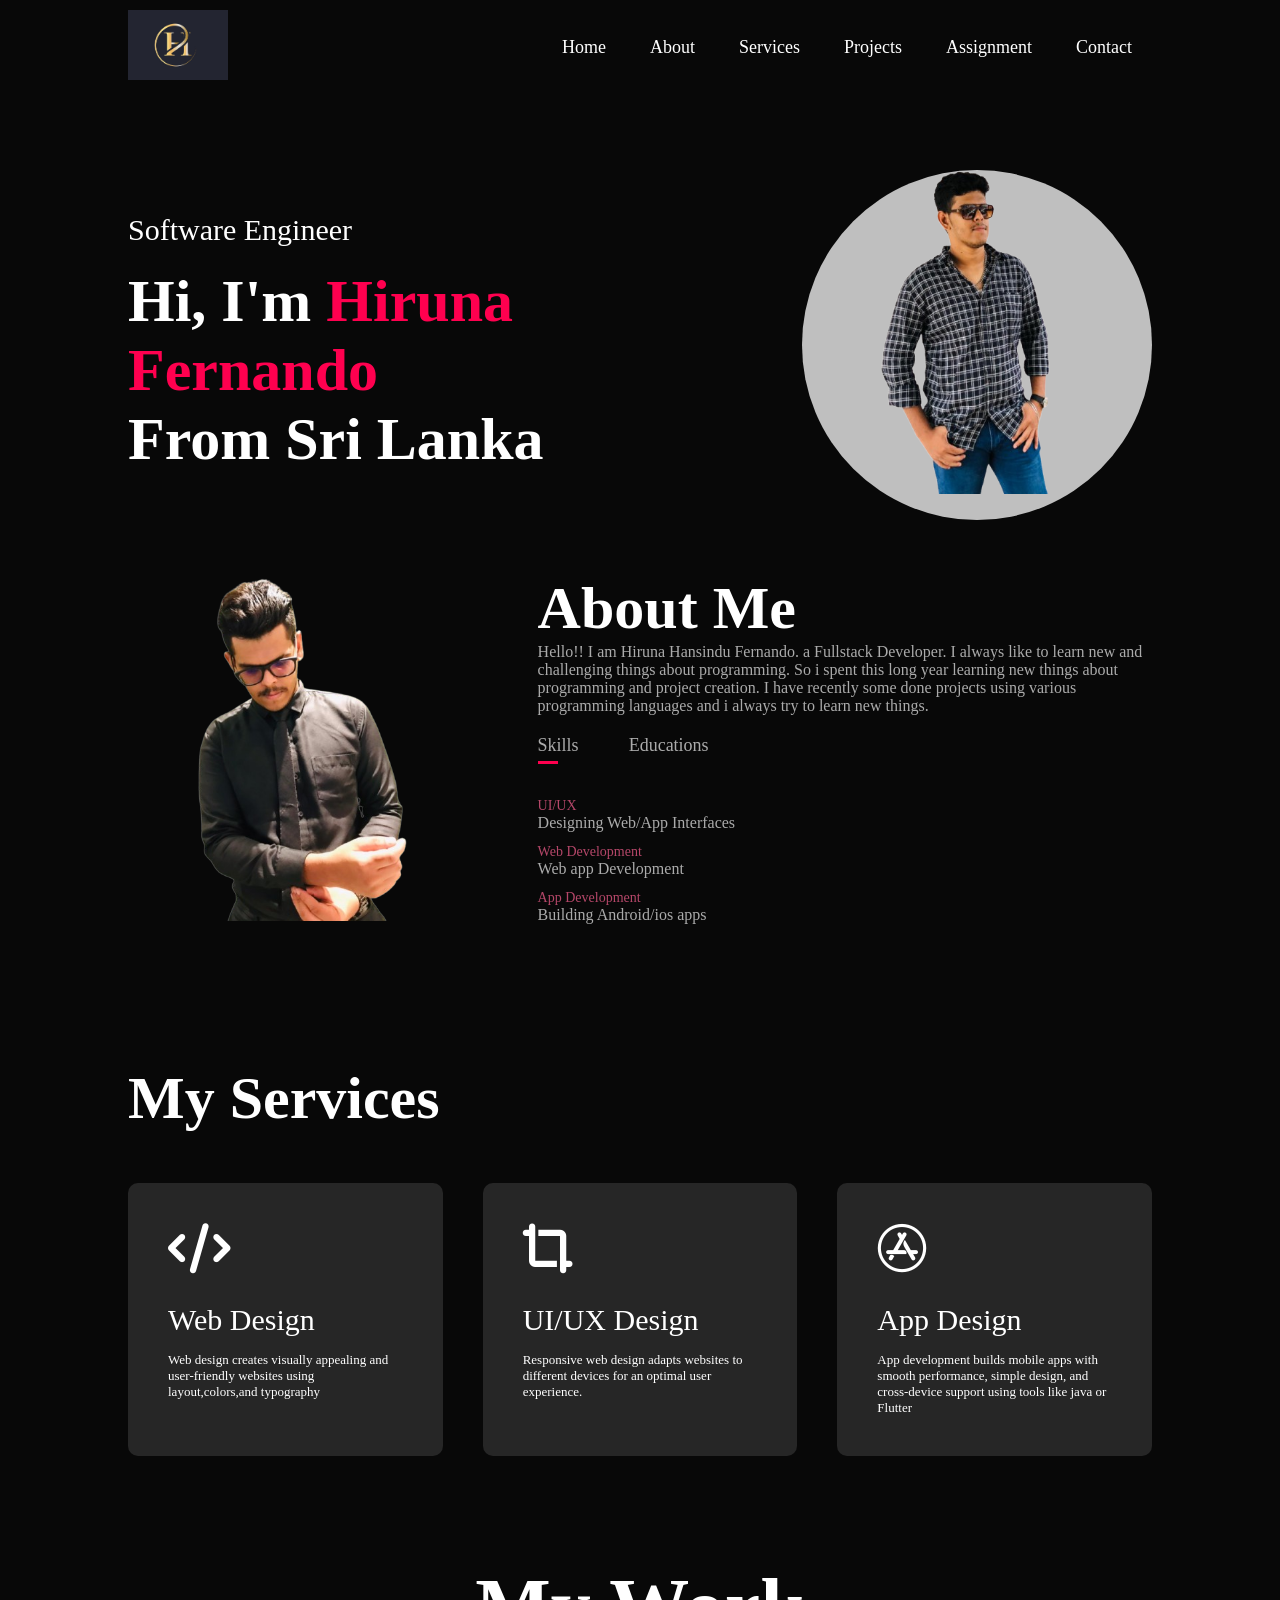
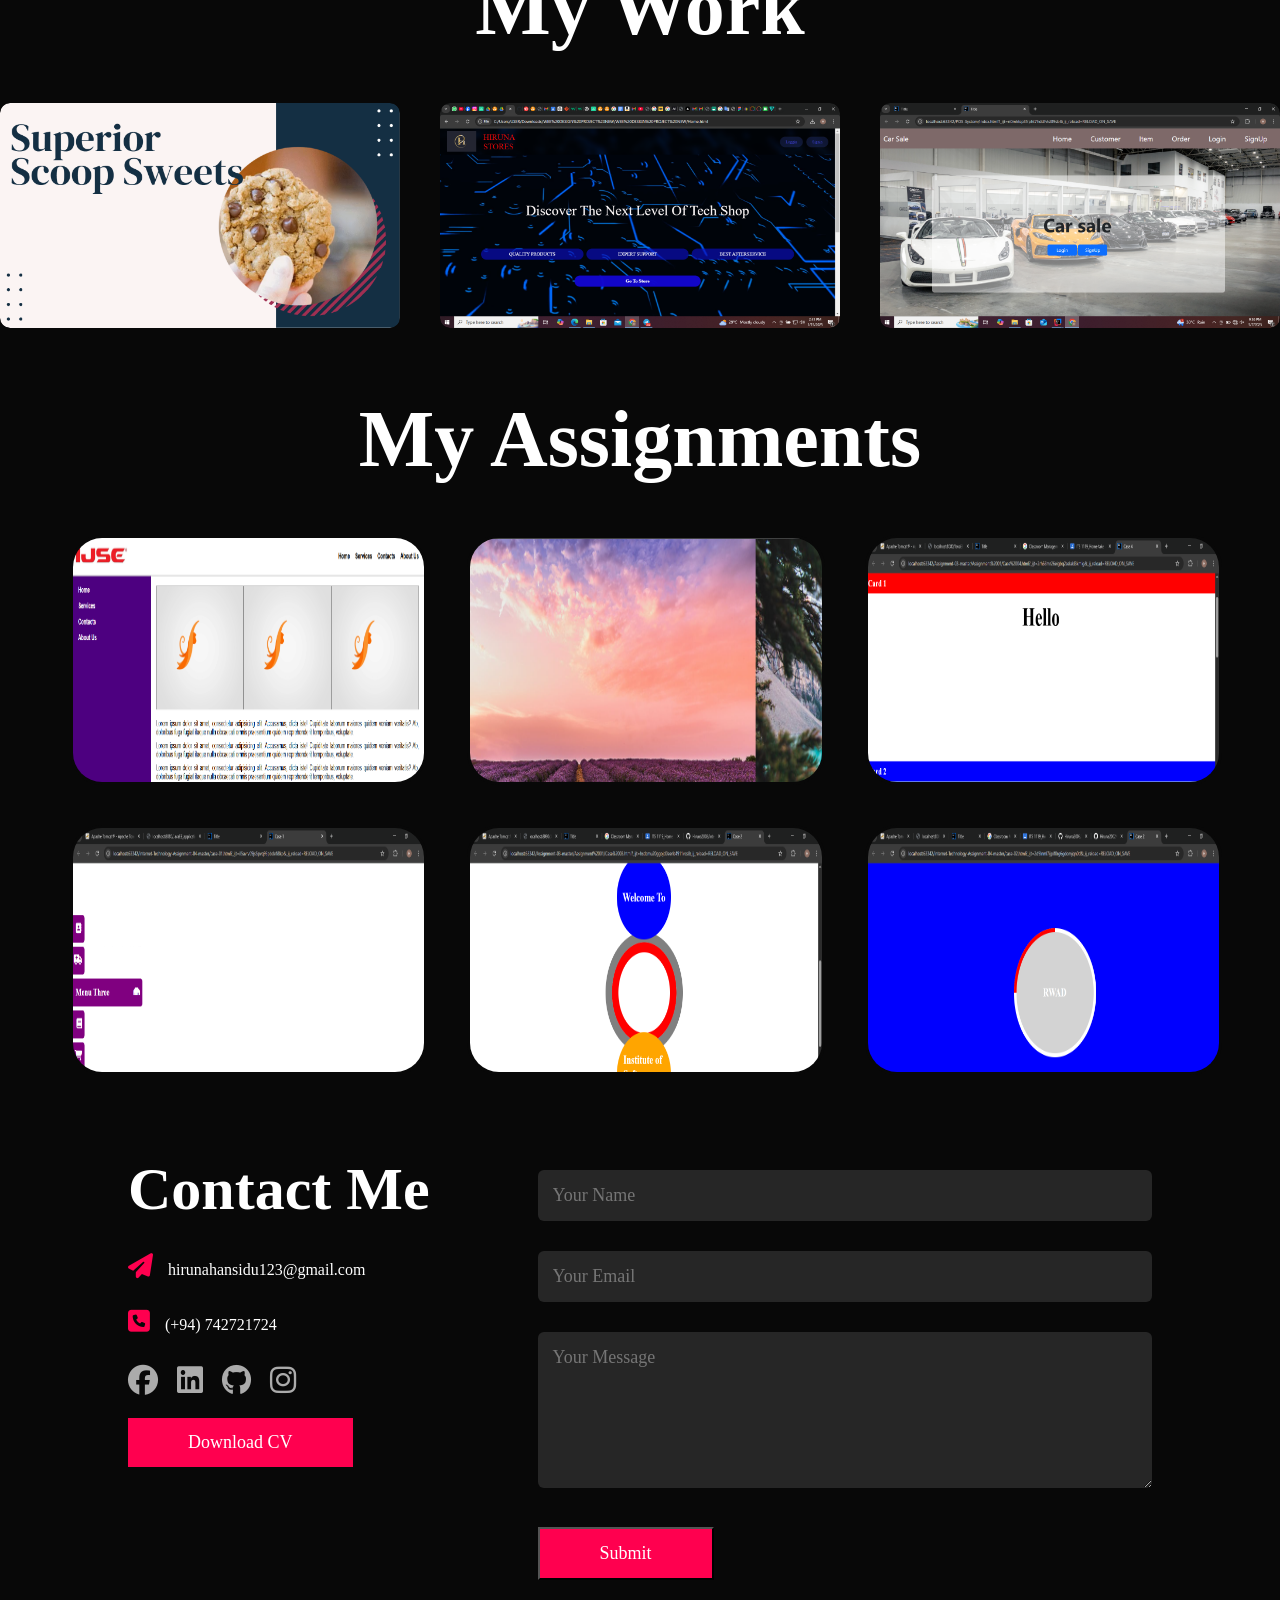
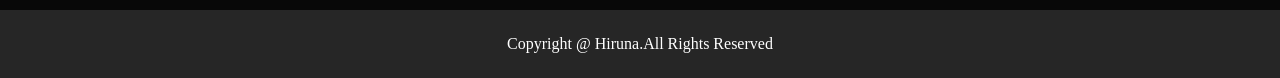
==== commit fcc60065: "update profile part 2" ====
--- a/index/index.html
+++ b/index/index.html
@@ -213,11 +213,11 @@
         </div>
         <div class="box">
             <div class="img">
-                <img src="../assest/knight%20rider%20light%20animation.PNG" alt="Knight Rider Light">
-            </div>
-            <div class="content">
-                <h2 class="assignment-03-text-edit">Assignment 03</h2>
-                <a href="https://github.com/Hiruna2002/Assignment-09-Final.git">View</a>
+                <img src="../assest/Assignment%2003%20case%2004.png" alt="">
+            </div>
+            <div class="content">
+                <h2>Assignment 03</h2>
+                <a href="https://github.com/Hiruna2002/Internet-Technology-Assignment-04.git">View</a>
             </div>
         </div>
 
@@ -234,21 +234,21 @@
 
         <div class="box">
             <div class="img">
-                <img src="../assest/Screenshot%20(139).png" alt="">
+                <img src="../assest/Assignment%2003%20case%2003.png" alt="">
             </div>
             <div class="content">
                 <h2>Assignment 05</h2>
-                <a href="#">View</a>
-            </div>
-        </div>
-
-        <div class="box">
-            <div class="img">
-                <img src="../assest/Screenshot%20(139).png" alt="">
+                <a href="https://github.com/Hiruna2002/Internet-Technology-Assignment-04.git">View</a>
+            </div>
+        </div>
+
+        <div class="box">
+            <div class="img">
+                <img src="../assest/Assignment%204%20case%2002.png" alt="">
             </div>
             <div class="content">
                 <h2>Assignment 06</h2>
-                <a href="#">View</a>
+                <a href="https://github.com/Hiruna2002/Internet-Technology-Assignment-04.git">View</a>
             </div>
         </div>
     </div>
--- a/style/index.css
+++ b/style/index.css
@@ -2,7 +2,7 @@
     margin: 0;
     padding: 0;
     box-sizing: border-box;
-    font-family: "Arial Black";
+    font-family: serif;
 }
 
 html{
@@ -206,14 +206,6 @@
     font-weight: 500;
     margin-bottom: 15px;
 }
-
-/*.services-list div a{*/
-/*    text-decoration: none;*/
-/*    color: #ffffff;*/
-/*    font-size: 12px;*/
-/*    margin-top: 20px;*/
-/*    display: inline-block;*/
-/*}*/
 
 .services-list div:hover{
     background: #ff004f;
@@ -380,6 +372,11 @@
     text-align: center;
 }
 
+.content h2{
+    position: relative;
+    left: -15%;
+}
+
 .box .content a {
     display: inline-flex;
     justify-content: center;
@@ -394,10 +391,6 @@
     padding: 15px;
 }
 
-.assignment-03-text-edit{
-    background-color: white;
-}
-
 /*contact section*/
 
 #contact{
